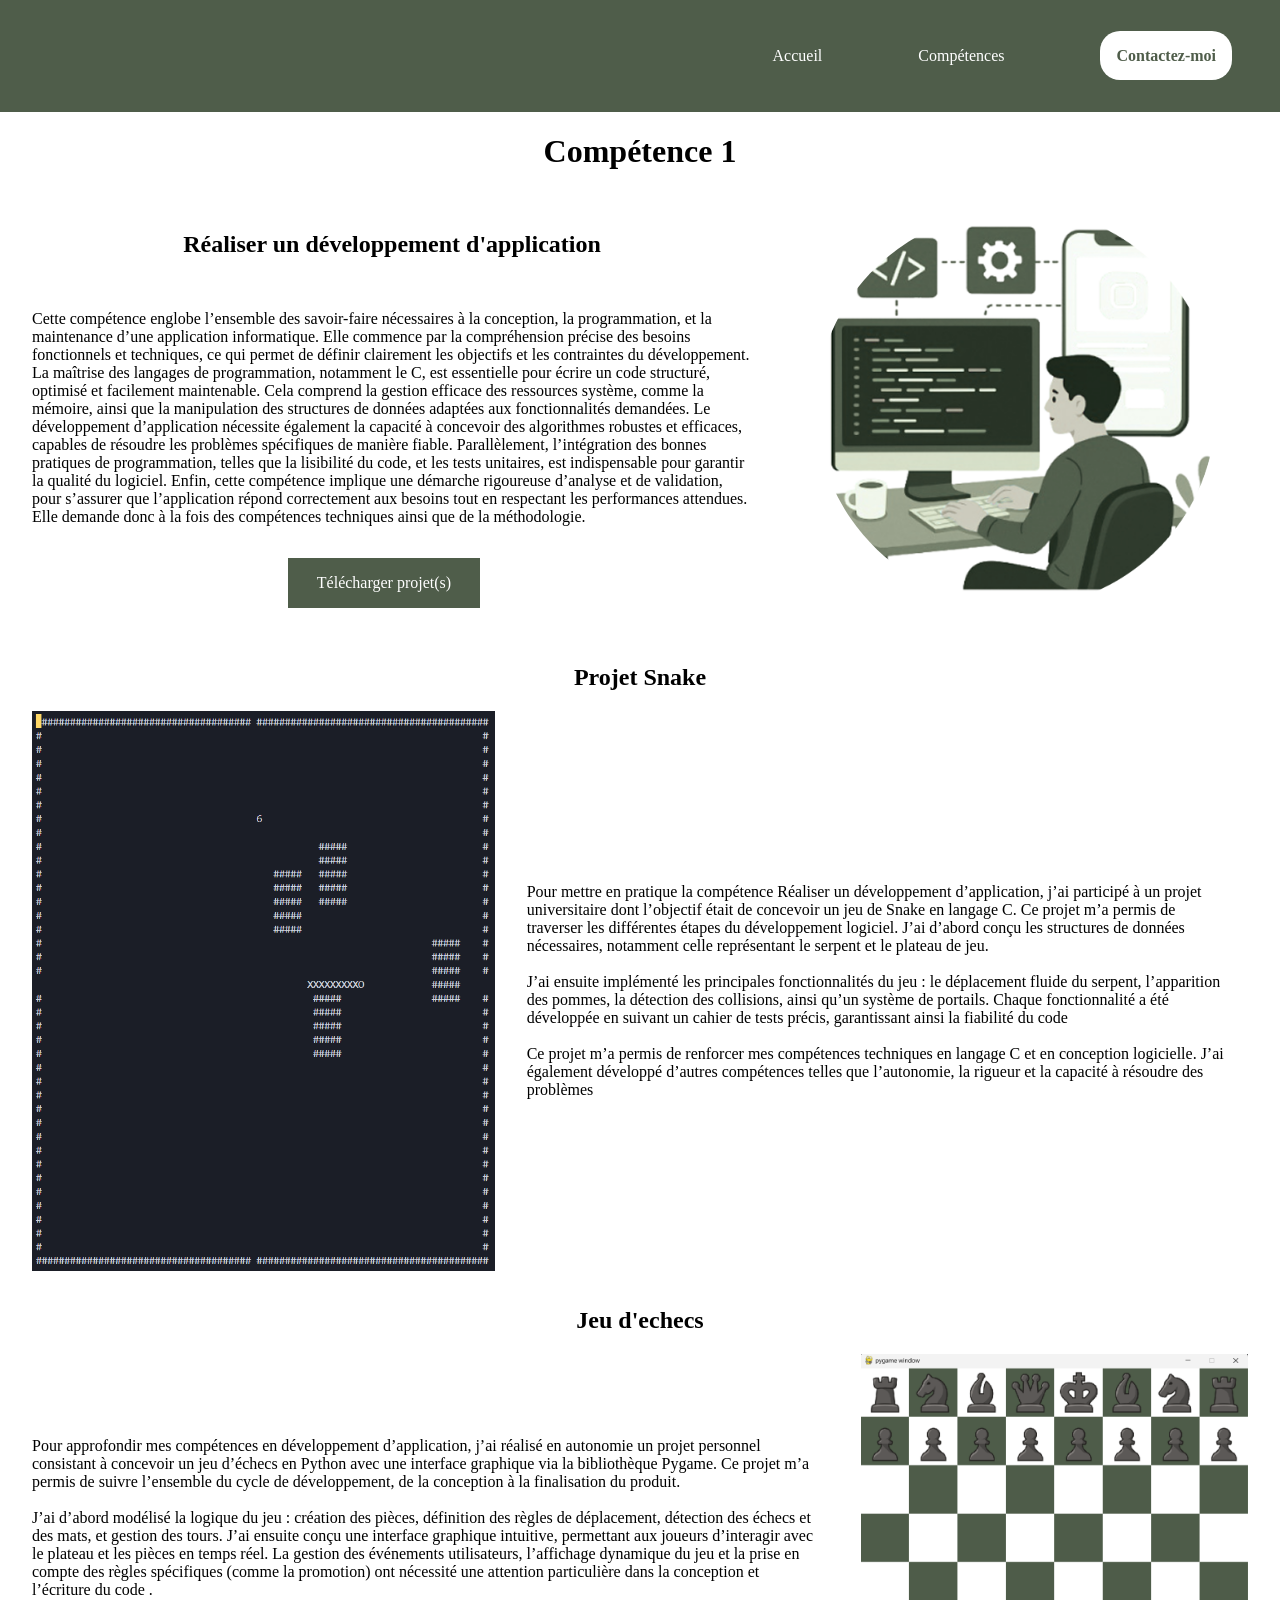
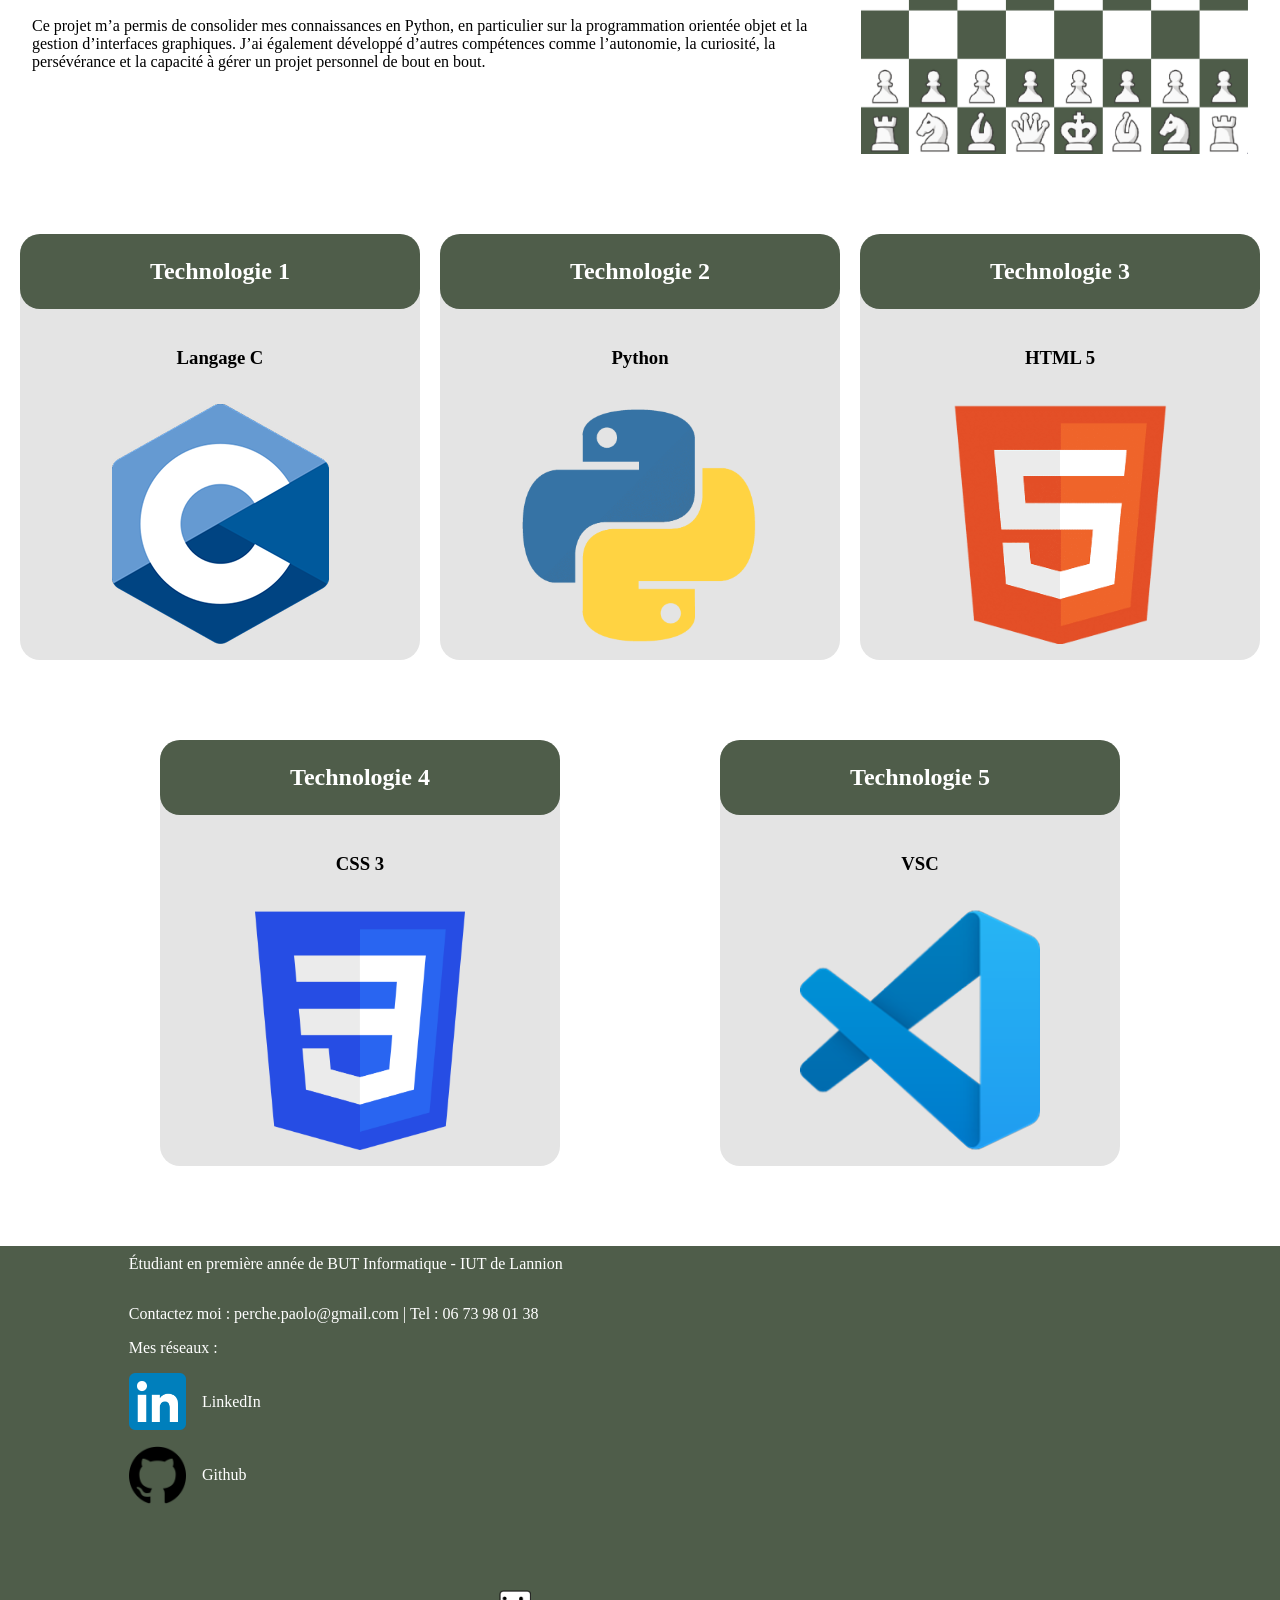
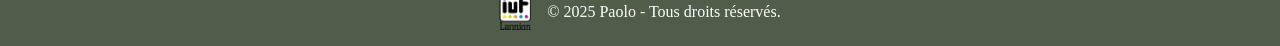
==== competence1.html @ 6ec133d6 "ftddtf" ====
<!DOCTYPE html>
<html xmlns="http://www.w3.org/1999/xhtml" xml:lang="fr" lang="fr">
<head>
    <meta charset="UTF-8">
    <title>Page Compétence 1</title>

    <link rel="stylesheet" href="style.css">
</head>

<body>

    <header>
        <nav>
            <ul>
                <a href="accueil.html">
                    <li> Accueil </li>
                </a>

                <a href="accueil.html#competence">
                    <li> Compétences </li>
                </a>

                <a href="accueil.html#contact" class="contact">
                    <li> <span> Contactez-moi </span> </li>
                </a>

            </ul>
        </nav>
    </header>

    <main class = "competence">

        <h1> Compétence 1 </h1>

        <article>

            <div>

                <h2> Réaliser un développement d'application </h2>

                <p>
                    Cette compétence englobe l’ensemble des savoir-faire nécessaires à la conception, la programmation, et la maintenance d’une application informatique. Elle commence par la compréhension précise des besoins fonctionnels et techniques, ce qui permet de définir clairement les objectifs et les contraintes du développement.
                    La maîtrise des langages de programmation, notamment le C, est essentielle pour écrire un code structuré, optimisé et facilement maintenable. Cela comprend la gestion efficace des ressources système, comme la mémoire, ainsi que la manipulation des structures de données adaptées aux fonctionnalités demandées.
                    Le développement d’application nécessite également la capacité à concevoir des algorithmes robustes et efficaces, capables de résoudre les problèmes spécifiques de manière fiable. Parallèlement, l’intégration des bonnes pratiques de programmation, telles que la lisibilité du code, et les tests unitaires, est indispensable pour garantir la qualité du logiciel.
                    Enfin, cette compétence implique une démarche rigoureuse d’analyse et de validation, pour s’assurer que l’application répond correctement aux besoins tout en respectant les performances attendues. Elle demande donc à la fois des compétences techniques ainsi que de la méthodologie.
                </p>

                <a href="TOUS MES PROJETS/comp1.zip">Télécharger projet(s)</a>

            </div>

            <div>
                
                <img src="images/competence1/développement_d'application.png" alt="imgcomp1" title="imgcomp1">

            </div>

        </article>

        <article>

            <h2> Projet Snake </h2>

            <div>

                <p>
                    Pour mettre en pratique la compétence Réaliser un développement d’application, j’ai participé à un projet universitaire dont l’objectif était de concevoir un jeu de Snake en langage C. Ce projet m’a permis de traverser les différentes étapes du développement logiciel. 
                    J’ai d’abord conçu les structures de données nécessaires, notamment celle représentant le serpent et le plateau de jeu. 
                    <br>
                    <br>
                    J’ai ensuite implémenté les principales fonctionnalités du jeu : le déplacement fluide du serpent, l’apparition des pommes, la détection des collisions, ainsi qu’un système de portails.
                    Chaque fonctionnalité a été développée en suivant un cahier de tests précis, garantissant ainsi la fiabilité du code 
                    <br>
                    <br>
                    Ce projet m’a permis de renforcer mes compétences techniques en langage C et en conception logicielle. J’ai également développé d’autres compétences telles que l’autonomie, la rigueur et la capacité à résoudre des problèmes 
                </p>
                
                <img src="images/competence1/snake.png" alt="screen snake" title="screen snake">

            </div>

        </article>

        <article>

            <h2> Jeu d'echecs </h2>

            <div>

                <p>
                    Pour approfondir mes compétences en développement d’application, j’ai réalisé en autonomie un projet personnel consistant à concevoir un jeu d’échecs en Python avec une interface graphique via la bibliothèque Pygame. Ce projet m’a permis de suivre l’ensemble du cycle de développement, de la conception à la finalisation du produit.
                    <br>
                    <br>
                    J’ai d’abord modélisé la logique du jeu : création des pièces, définition des règles de déplacement, détection des échecs et des mats, et gestion des tours. J’ai ensuite conçu une interface graphique intuitive, permettant aux joueurs d’interagir avec le plateau  et les pièces en temps réel. La gestion des événements utilisateurs, l’affichage dynamique du jeu et la prise en compte des règles spécifiques (comme la promotion) ont nécessité une attention particulière dans la conception et l’écriture du code .
                    <br>
                    <br>
                    Ce projet m’a permis de consolider mes connaissances en Python, en particulier sur la programmation orientée objet et la gestion d’interfaces graphiques. J’ai également développé d’autres compétences comme l’autonomie, la curiosité, la persévérance et la capacité à gérer un projet personnel de bout en bout.
                </p>
                
                <img src="images/competence1/jeu echec.png" alt="photo de moi" title="photo de moi">

            </div>

        </article>

                <section>

            <article>

                <h2>Technologie 1</h2>

                <h3>Langage C</h3>

                <img src="images/techno/C.png" alt="" title="">
                
            </article>

            <article>

                <h2>Technologie 2</h2>

                <h3>Python</h3>

                <img src="images/techno/python.png" alt="" title="">
                
            </article>

            <article>

                <h2>Technologie 3</h2>

                <h3>HTML 5</h3>

                <img src="images/techno/html.png" alt="" title="">
                
            </article>

            
            <article>

                <h2>Technologie 4</h2>

                <h3>CSS 3</h3>

                <img src="images/techno/css.png" alt="" title="">
                
            </article>

            
            <article>

                <h2>Technologie 5</h2>

                <h3>VSC</h3>

                <img src="images/techno/VSC.png" alt="" title="">
                
            </article>

        </section>

    </main>

    <footer>
        <div>
            <div>
                <p>Étudiant en première année de BUT Informatique - IUT de Lannion</p>
                <p>Contactez moi : <a href="mailto:perche.paolo@gmail.com">perche.paolo@gmail.com</a> | Tel : <a href="tel:+33673980138">06 73 98 01 38</a></p>
                    Mes réseaux :
                    <a href="https://www.linkedin.com/in/paolo-perche-236631349/" target="_blank">
                        <div>
                            <img src="images/footer/Linkedin.png" alt="images_linkedin" title="images_linkedin">
                            <p>LinkedIn</p>
                        </div>
                    </a>
                    <a href="https://github.com/paolo" target="_blank">
                        <div>
                            <img src="images/footer/github.png" alt="images_github" title="images_github">
                            <p>Github</p>
                        </div>
                    </a>
            </div>
            <iframe src="https://www.google.com/maps/embed?pb=!1m18!1m12!1m3!1d2630.234576426083!2d-3.454392288443946!3d48.758316507624826!2m3!1f0!2f0!3f0!3m2!1i1024!2i768!4f13.1!3m3!1m2!1s0x48122c034b5275af%3A0x355e62516b08c22f!2sIUT%20de%20Lannion%20-%20Universit%C3%A9%20de%20Rennes!5e0!3m2!1sfr!2sfr!4v1748291961320!5m2!1sfr!2sfr" width="450" height="300" style="border:0;" allowfullscreen="" loading="lazy" referrerpolicy="no-referrer-when-downgrade"></iframe>
        </div>
        <div>
            <a href="https://iut-lannion.univ-rennes.fr"><img src="images/footer/iutlannion.png" alt="logoiut" title="logoiut"></a><p>&copy; 2025 Paolo - Tous droits réservés.</p>
        </div>
    </footer>
</body>

</html>
---- style.css ----
html {
    scroll-behavior:smooth;
}

body{
    margin: 0;
}

h1{
    text-align: center;
}

h2{
    text-align: center;
}

h3{
    text-align: center;
}

header{
    background-color: #4F5D4A;
    position: sticky;
    top: 0;
    display: flex;
    justify-content: end;   
}

header ul{
    list-style: none;
    display: flex;
    justify-content: space-evenly;
    align-items: center;
    height: 7em;
    padding: 0;
    margin: 0;
}

header ul li{
    padding: 3em;
}

header ul li span{
    background-color: white;
    padding: 1em;
    border-radius: 20px;
}

.contact{
    color: #4F5D4A;
    font-weight: bold;
}

header a{
    color: white;
    text-decoration: none;
}

footer{
    margin: 0;
    background-color: #4F5D4A;
    height: 25em;
    color: white;
    text-decoration: none;
    display: flex;
    flex-direction: column;
    justify-content: center;
    align-items: center;
}

footer > div{
    display: flex;
}

footer > div > div {
    display: flex;
    flex-direction: column;
}

footer > div > div div{
    display: flex;
    flex-direction: row;
    align-items: center;
    padding-top: 1em;
}

footer a{
    color: white;
    text-decoration: none;
    
}

footer img{
    width: 10%;
    padding-right: 1em;
    ;
}

footer p {
    margin: 0;
    margin-bottom: 1em;
}

footer p:last-of-type{
    padding-top: 1em;
} 

footer > div:last-of-type {
    display: flex;
    align-items: center;
    margin-top: 2em;
}

footer > div:last-of-type a {
    width: 2em; 
    height: auto;
}


footer > div:last-of-type img {
    width: 100%; 
    height: auto;
}

footer > div:last-of-type p {
    padding-left: 1em;
}

.Accueil a:hover{
    background-color: #677961;
}

.Accueil > article:first-of-type{
    display: flex;
    justify-content: center;
    align-items: center;
    padding: 1em;
}

.Accueil > article:first-of-type div:first-of-type {
    display: flex;
    flex-direction: column;
    justify-content: center;
}

.Accueil > article:first-of-type div:first-of-type div{
    display: flex;
    flex-direction: row;
}

.Accueil > article:first-of-type div:first-of-type p{
    padding: 1em;
}


.Accueil > article:first-of-type div:first-of-type a{
    background-color: #4F5D4A;
    padding: 1em;
    margin-right:1em ;
    color: white;
    text-decoration: none;

}

.Accueil > article:first-of-type div:first-of-type a:hover{

    background-color: #677961;

}

.Accueil > article:first-of-type div:last-of-type img{
    border-radius: 100%;
    padding-right: 3em;
    width: 25em;
    height: 25em;
    object-fit: cover;
    padding-left: 2em;
}

.Accueil section {
    padding-top: 5em;
    display: flex;
    flex-direction: row;
    justify-content: space-evenly;    
    flex-wrap: wrap;
}

.Accueil section article {
    padding-top: 0 ;
    background-color: #E4E4E4;
    display: flex;
    flex-direction: column;
    border-radius: 20px;
    width: 25em;
    height: auto;
    margin-bottom: 5em;
}


.Accueil section article h2,
.Accueil section article a
{
    background-color: #4F5D4A;
    color: white;
    padding: 1em;
    border-radius: 20px;
    text-decoration: none;
}


.Accueil section article h2{
    width: 88%;
    margin-top: 0;
}


.Accueil section article a{
    border-radius: 20px;
    align-self: flex-end;
    margin: 1em;
}


.Accueil section article p{
    padding: 0 2em;
}   

.Accueil > article:nth-of-type(2){
    display: flex;
    flex-direction: column;
    padding : 1em;
    background-color: #E4E4E4;
    border-radius: 50px;
    width: 50em;
    margin: auto;
    margin-bottom: 5em;
}

.Accueil > article:nth-of-type(2) form {
    display: flex;
    flex-direction: column;
    width: auto;
    padding: 1em;
} 

.Accueil > article:nth-of-type(2) form p {
    margin:0.5em 0;
} 

.Accueil > article:nth-of-type(2) button {
    background-color: #4F5D4A;
    color: white;
    margin: auto;
    margin-top: 1em;
    border: 0;
    padding: 1em;
    width: 30%;
}

.champ_message{
    height: 10em;
}

.Accueil > article:nth-of-type(2) textarea,
.Accueil > article:nth-of-type(2) input {
    padding: 1em;
    background-color: #4F5D4A;
    border: 0;
    border-radius:10px ;
    color: white;
    line-height: 1.5;
    vertical-align: top;
    white-space: pre-wrap;
    overflow-wrap: break-word;
    resize: none;
}

.Accueil button:hover{
    background-color: #677961;
}

/********************************************************************************************************************************************** 
Compétence 1
***********************************************************************************************************************************************/

.competence a:hover{
    background-color: #677961;
}

.competence > article:first-of-type{
    display: flex;
    justify-content: center;
    align-items: center;
    padding: 1em;
}

.competence > article:first-of-type div:first-of-type {
    display: flex;
    flex-direction: column;
    justify-content: center;
    align-items: center;
}

.competence > article:first-of-type div:first-of-type div{
    display: flex;
    flex-direction: row;
}

.competence > article:first-of-type div:first-of-type p{
    padding: 1em;
}


.competence > article:first-of-type div:first-of-type a{
    background-color: #4F5D4A;
    padding: 1em;
    margin-right:1em ;
    color: white;
    text-decoration: none;
    width: 10em;
    text-align: center;

}

.competence > article:first-of-type div:first-of-type a:hover{

    background-color: #677961;

}

.competence > article:first-of-type div:last-of-type img{
    border-radius: 100%;
    padding-right: 3em;
    width: 25em;
    height: 25em;
    object-fit: cover;
    padding-left: 2em;
}

.competence > article:nth-of-type(2){
    display: flex;
    justify-content: center;
    align-items: center;
    padding: 1em;
    flex-direction: column;
}

.competence > article:nth-of-type(2) div {
    display: flex;
    flex-direction: row-reverse;
    justify-content: center;
    align-items: center;
}

.competence > article div:first-of-type p{
    padding: 2em;
}

.competence > article div:last-of-type img{
    width: 35em;
    height: 35em;
    object-fit: cover;
    margin-left: 1em;
}

.competence > article:nth-of-type(3) div{
    display: flex;
    flex-direction: row;
    justify-content: center;
    align-items: center;
}

.competence > article:nth-of-type(3) div:last-of-type img{
    width: 25em;
    height: 25em;
    object-fit: cover;
    margin-right: 2em ;
}

.competence section {
    padding-top: 5em;
    display: flex;
    flex-direction: row;
    justify-content: space-evenly;    
    flex-wrap: wrap;
}

.competence section article {
    padding-top: 0 ;
    background-color: #E4E4E4;
    display: flex;
    flex-direction: column;
    align-items: center;
    border-radius: 20px;
    width: 25em;
    height: auto;
    margin-bottom: 5em;
}


.competence section article h2{
    background-color: #4F5D4A;
    color: white;
    padding: 1em;
    border-radius: 20px;
    text-decoration: none;
}


.competence section article h2{
    width: 88%;
    margin-top: 0;
}

.competence section article img{
    width: 15em;
    height: 15em;
    object-fit: contain;
    margin: 1em;
}

#tableau{
    object-fit: contain;
}
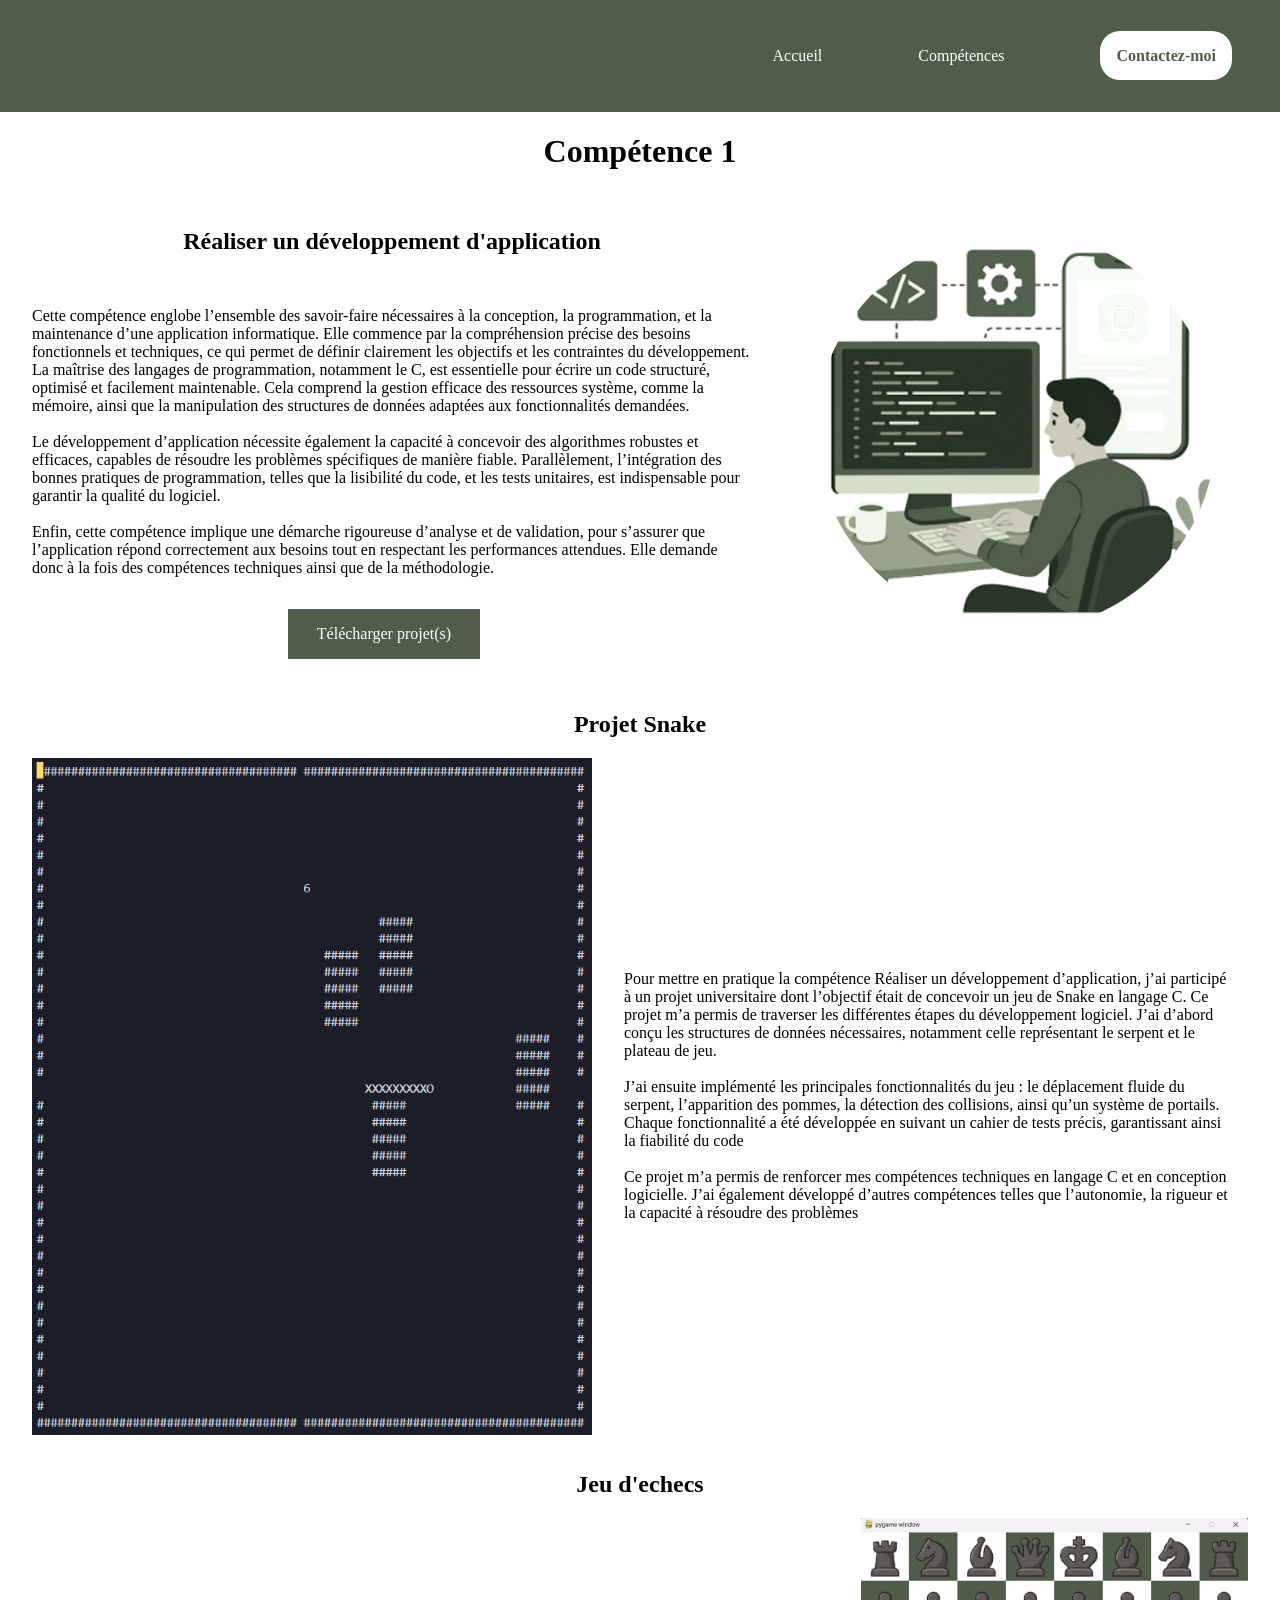
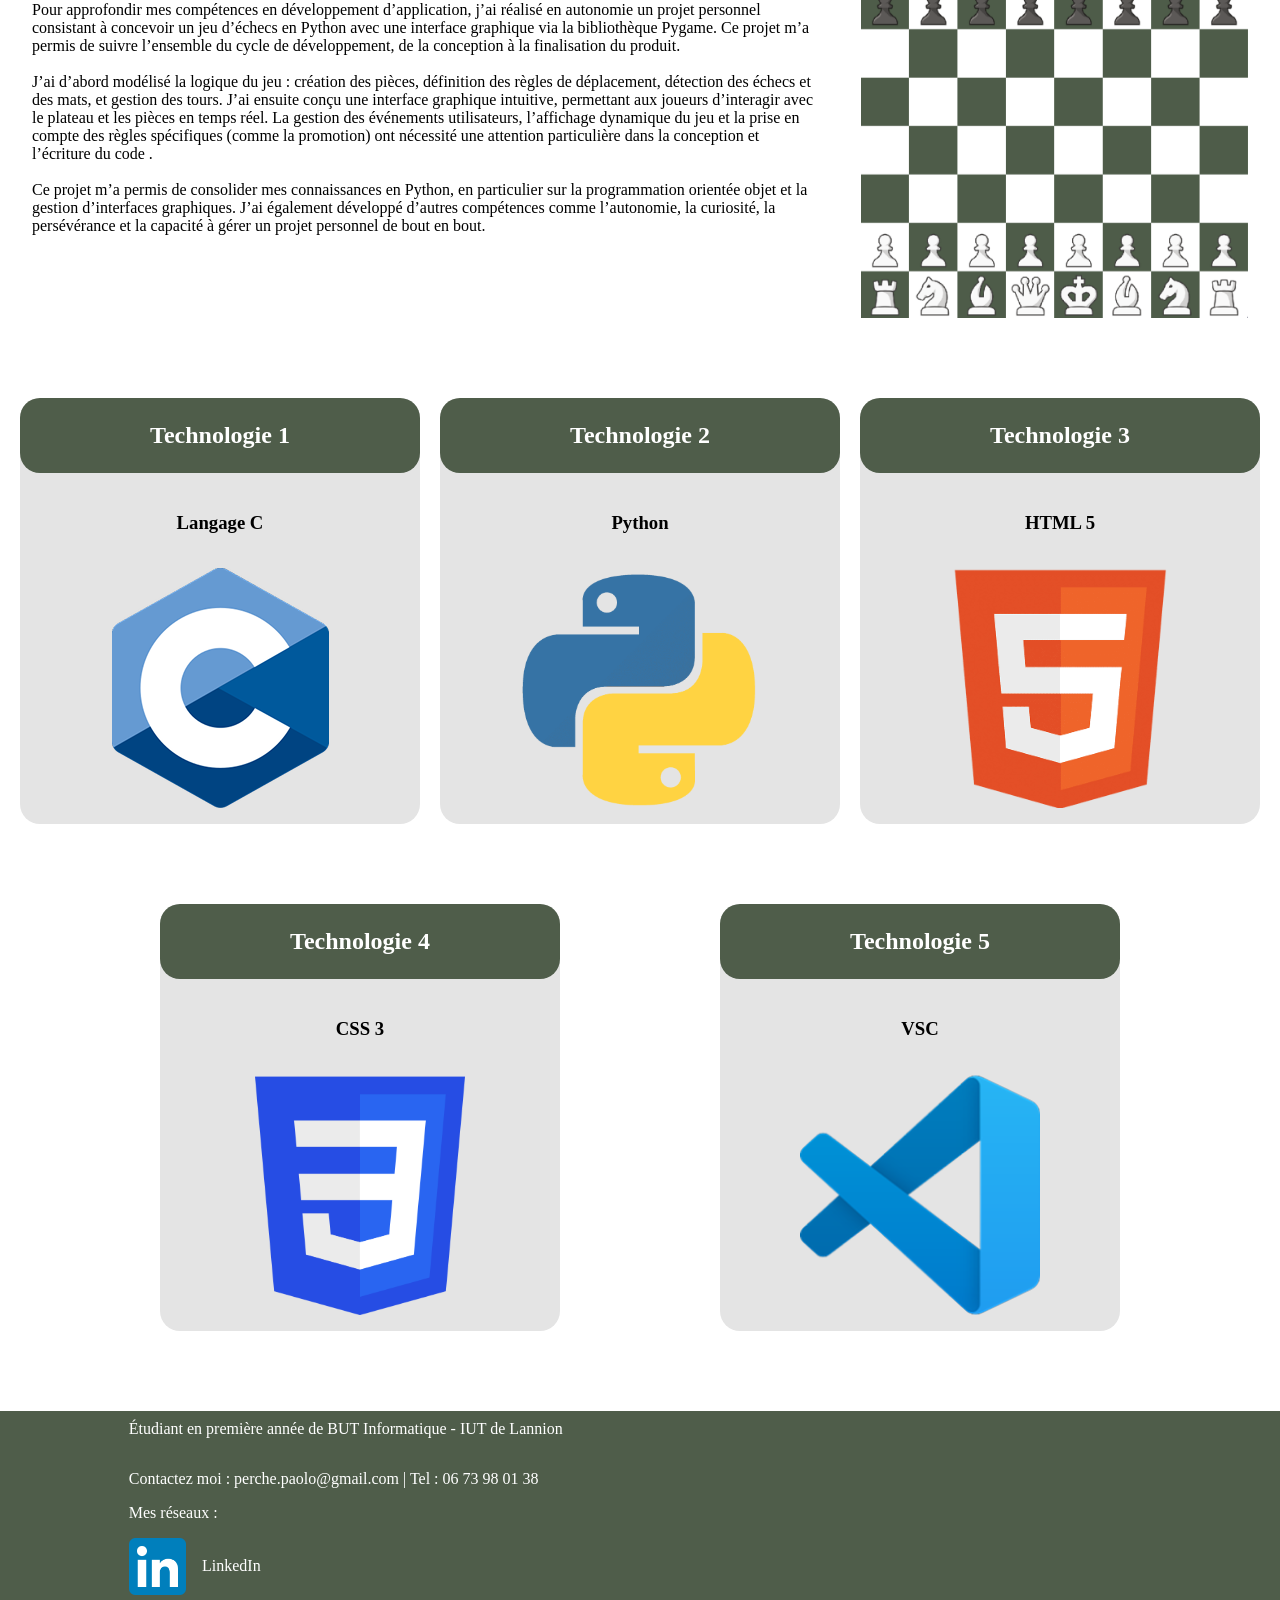
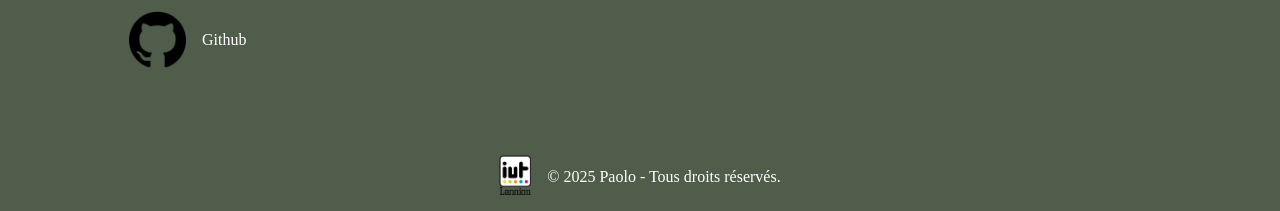
==== commit 5fd48d4a: "v1" ====
--- a/competence1.html
+++ b/competence1.html
@@ -12,15 +12,15 @@
     <header>
         <nav>
             <ul>
-                <a href="accueil.html">
+                <a href="index.html">
                     <li> Accueil </li>
                 </a>
 
-                <a href="accueil.html#competence">
+                <a href="index.html#competence">
                     <li> Compétences </li>
                 </a>
 
-                <a href="accueil.html#contact" class="contact">
+                <a href="index.html#contact" class="contact">
                     <li> <span> Contactez-moi </span> </li>
                 </a>
 
@@ -41,7 +41,11 @@
                 <p>
                     Cette compétence englobe l’ensemble des savoir-faire nécessaires à la conception, la programmation, et la maintenance d’une application informatique. Elle commence par la compréhension précise des besoins fonctionnels et techniques, ce qui permet de définir clairement les objectifs et les contraintes du développement.
                     La maîtrise des langages de programmation, notamment le C, est essentielle pour écrire un code structuré, optimisé et facilement maintenable. Cela comprend la gestion efficace des ressources système, comme la mémoire, ainsi que la manipulation des structures de données adaptées aux fonctionnalités demandées.
+                    <br>
+                    <br>
                     Le développement d’application nécessite également la capacité à concevoir des algorithmes robustes et efficaces, capables de résoudre les problèmes spécifiques de manière fiable. Parallèlement, l’intégration des bonnes pratiques de programmation, telles que la lisibilité du code, et les tests unitaires, est indispensable pour garantir la qualité du logiciel.
+                    <br>
+                    <br>
                     Enfin, cette compétence implique une démarche rigoureuse d’analyse et de validation, pour s’assurer que l’application répond correctement aux besoins tout en respectant les performances attendues. Elle demande donc à la fois des compétences techniques ainsi que de la méthodologie.
                 </p>
 
@@ -111,7 +115,7 @@
 
                 <h3>Langage C</h3>
 
-                <img src="images/techno/C.png" alt="" title="">
+                <img src="images/techno/C.png" alt="imgC" title="imgC">
                 
             </article>
 
@@ -121,7 +125,7 @@
 
                 <h3>Python</h3>
 
-                <img src="images/techno/python.png" alt="" title="">
+                <img src="images/techno/python.png" alt="imgPython" title="imgPython">
                 
             </article>
 
@@ -131,7 +135,7 @@
 
                 <h3>HTML 5</h3>
 
-                <img src="images/techno/html.png" alt="" title="">
+                <img src="images/techno/html.png" alt="imgHTML" title="imgHTML">
                 
             </article>
 
@@ -142,7 +146,7 @@
 
                 <h3>CSS 3</h3>
 
-                <img src="images/techno/css.png" alt="" title="">
+                <img src="images/techno/css.png" alt="imgCSS" title="imgCSS">
                 
             </article>
 
@@ -153,7 +157,7 @@
 
                 <h3>VSC</h3>
 
-                <img src="images/techno/VSC.png" alt="" title="">
+                <img src="images/techno/VSC.png" alt="imgVSC" title="imgVSC">
                 
             </article>
 
@@ -173,7 +177,7 @@
                             <p>LinkedIn</p>
                         </div>
                     </a>
-                    <a href="https://github.com/paolo" target="_blank">
+                    <a href="https://github.com/pperche" target="_blank">
                         <div>
                             <img src="images/footer/github.png" alt="images_github" title="images_github">
                             <p>Github</p>
--- a/style.css
+++ b/style.css
@@ -143,6 +143,7 @@
     justify-content: center;
 }
 
+
 .Accueil > article:first-of-type div:first-of-type div{
     display: flex;
     flex-direction: row;
@@ -160,6 +161,18 @@
     color: white;
     text-decoration: none;
 
+}
+
+.Accueil > article:first-of-type div:first-of-type p a{
+    background-color: white;
+    padding: 0;
+    margin-right:0 ;
+    color: blue;
+    text-decoration:underline;
+}
+
+.Accueil > article:first-of-type div:first-of-type p a:hover{
+    background-color: white;
 }
 
 .Accueil > article:first-of-type div:first-of-type a:hover{
@@ -223,6 +236,7 @@
 
 .Accueil section article p{
     padding: 0 2em;
+    height: 10em;
 }   
 
 .Accueil > article:nth-of-type(2){
@@ -358,7 +372,6 @@
 
 .competence > article div:last-of-type img{
     width: 35em;
-    height: 35em;
     object-fit: cover;
     margin-left: 1em;
 }
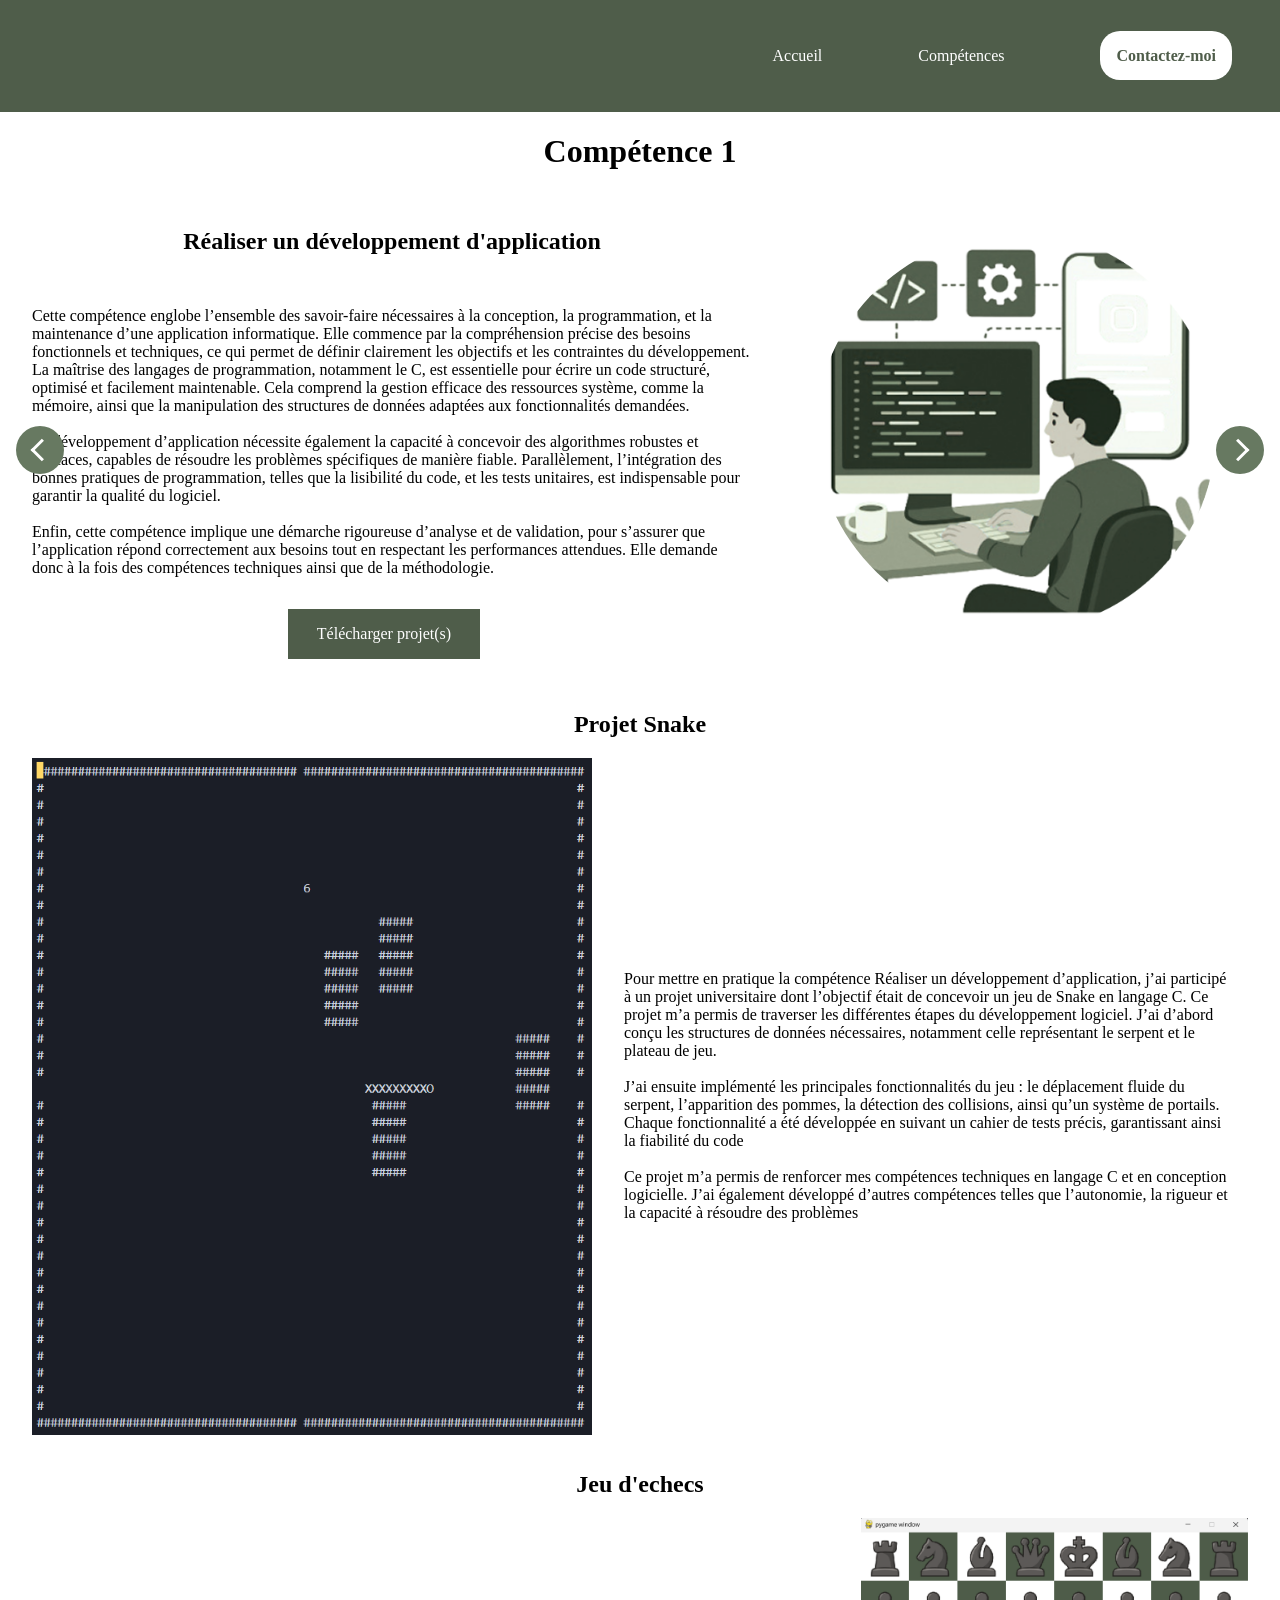
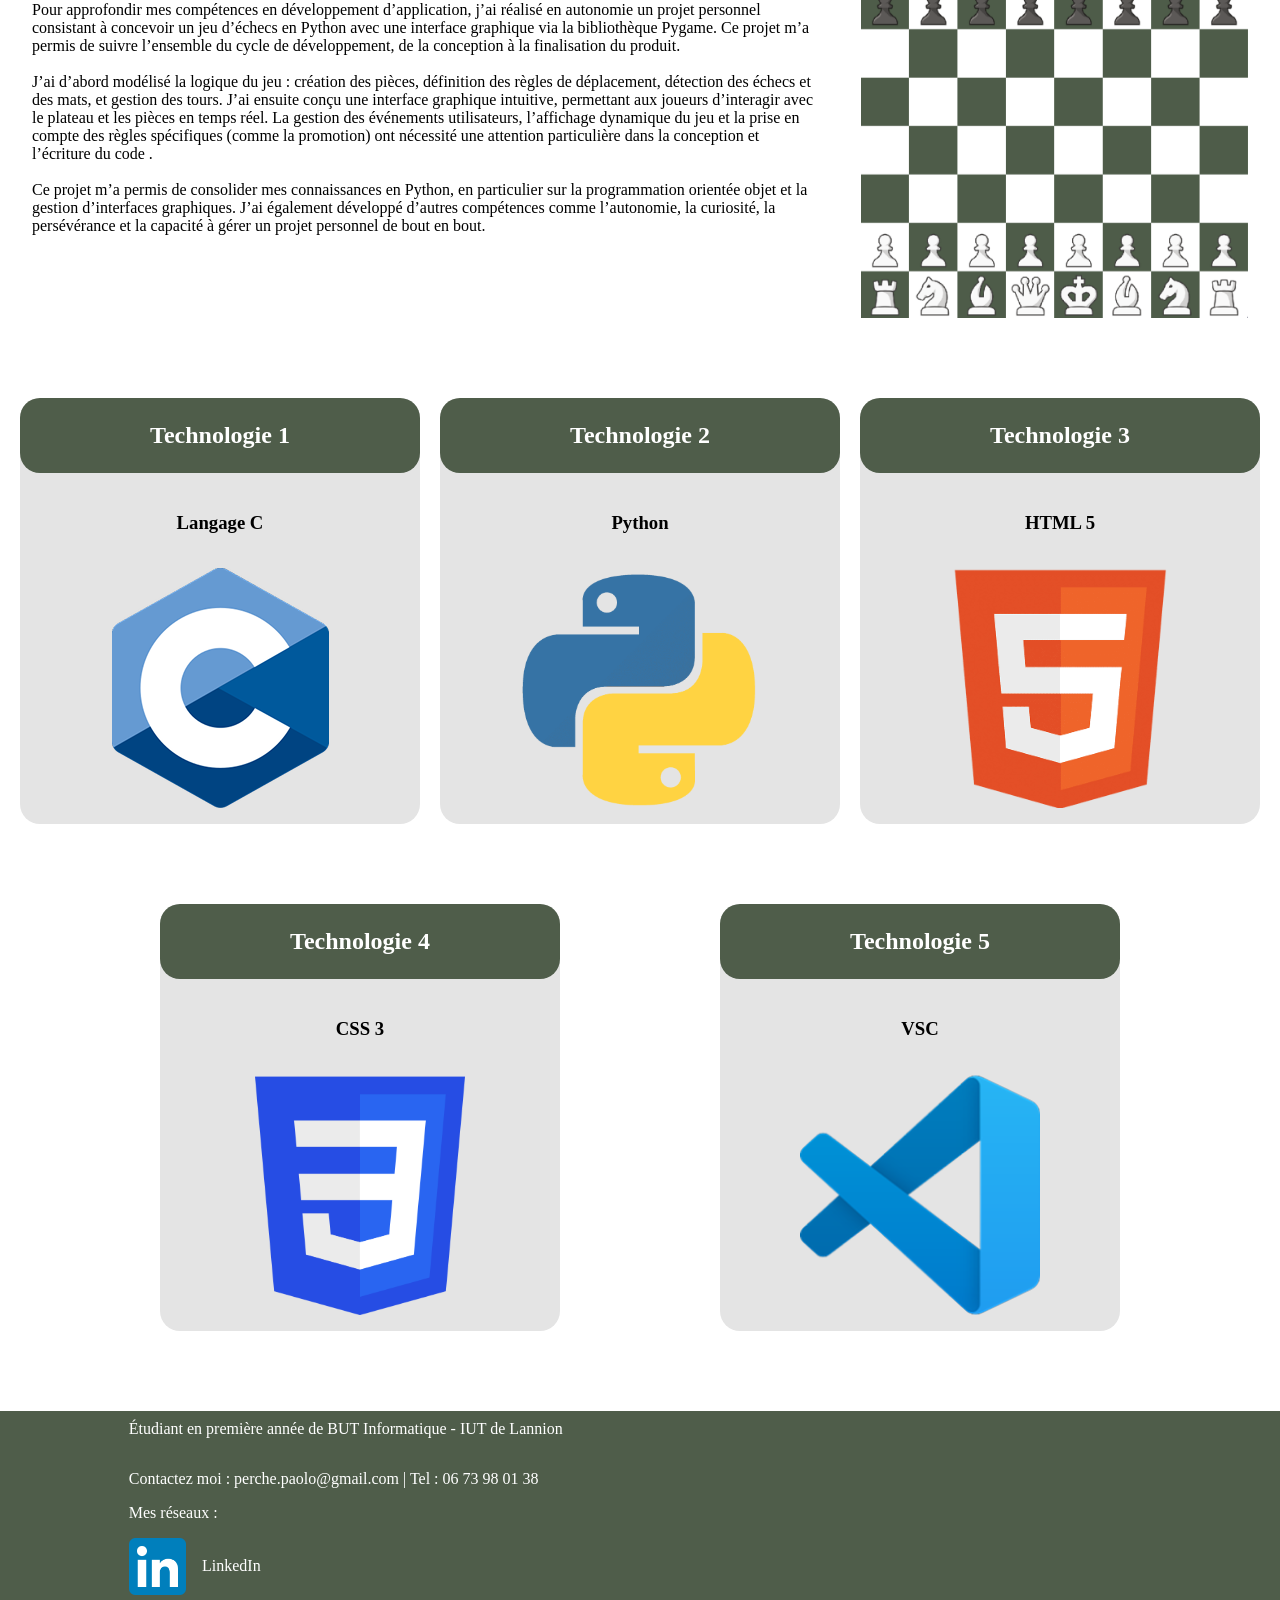
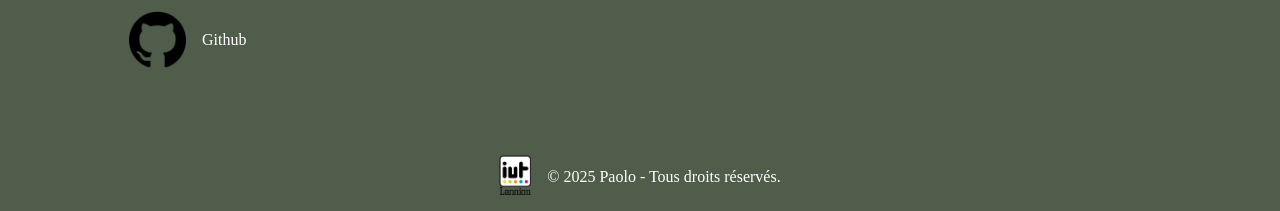
==== commit 703703bb: "final" ====
--- a/competence1.html
+++ b/competence1.html
@@ -2,7 +2,7 @@
 <html xmlns="http://www.w3.org/1999/xhtml" xml:lang="fr" lang="fr">
 <head>
     <meta charset="UTF-8">
-    <title>Page Compétence 1</title>
+    <title>Portfolio de Paolo Perche</title>
 
     <link rel="stylesheet" href="style.css">
 </head>
@@ -29,6 +29,12 @@
     </header>
 
     <main class = "competence">
+
+        <div class="navigation">
+            <a href="competence6.html"> <div class="circle arrow-left"></div></a>
+            <a href="competence2.html"> <div class="circle arrow-right"></div></a>
+        </div>
+
 
         <h1> Compétence 1 </h1>
 
--- a/style.css
+++ b/style.css
@@ -163,17 +163,6 @@
 
 }
 
-.Accueil > article:first-of-type div:first-of-type p a{
-    background-color: white;
-    padding: 0;
-    margin-right:0 ;
-    color: blue;
-    text-decoration:underline;
-}
-
-.Accueil > article:first-of-type div:first-of-type p a:hover{
-    background-color: white;
-}
 
 .Accueil > article:first-of-type div:first-of-type a:hover{
 
@@ -293,9 +282,67 @@
     background-color: #677961;
 }
 
+.Accueil > article:first-of-type div:first-of-type p a{
+    background-color: white;
+    padding: 0;
+    margin-right:0 ;
+    color: blue;
+    text-decoration:underline;
+}
+
+.Accueil > article:first-of-type div:first-of-type p a:hover{
+    background-color: white;
+}
+
 /********************************************************************************************************************************************** 
-Compétence 1
+Compétence 
 ***********************************************************************************************************************************************/
+
+/* Styles des ronds */
+.circle {
+  width: 3em;
+  height: 3em;
+  background-color: #677961;
+  border-radius: 50%;
+  position: fixed;
+  top: 50%;
+  transform: translateY(-50%);
+  cursor: pointer;
+}
+
+/* Rond gauche */
+.arrow-left {
+  left: 1em; /* collé au bord gauche avec un peu de marge */
+}
+
+/* Rond droit */
+.arrow-right {
+  right: 1em; /* collé au bord droit avec un peu de marge */
+}
+
+/* Flèche gauche */
+.arrow-left::before {
+  content: '';
+  position: absolute;
+  top: 50%;
+  left: 55%;
+  transform: translate(-50%, -50%) rotate(135deg);
+  border: solid white;
+  border-width: 0 0.2em 0.2em 0;
+  padding: 0.4em;
+}
+
+/* Flèche droite */
+.arrow-right::before {
+  content: '';
+  position: absolute;
+  top: 50%;
+  left: 45%;
+  transform: translate(-50%, -50%) rotate(-45deg);
+  border: solid white;
+  border-width: 0 0.2em 0.2em 0;
+  padding: 0.4em;
+}
 
 .competence a:hover{
     background-color: #677961;
